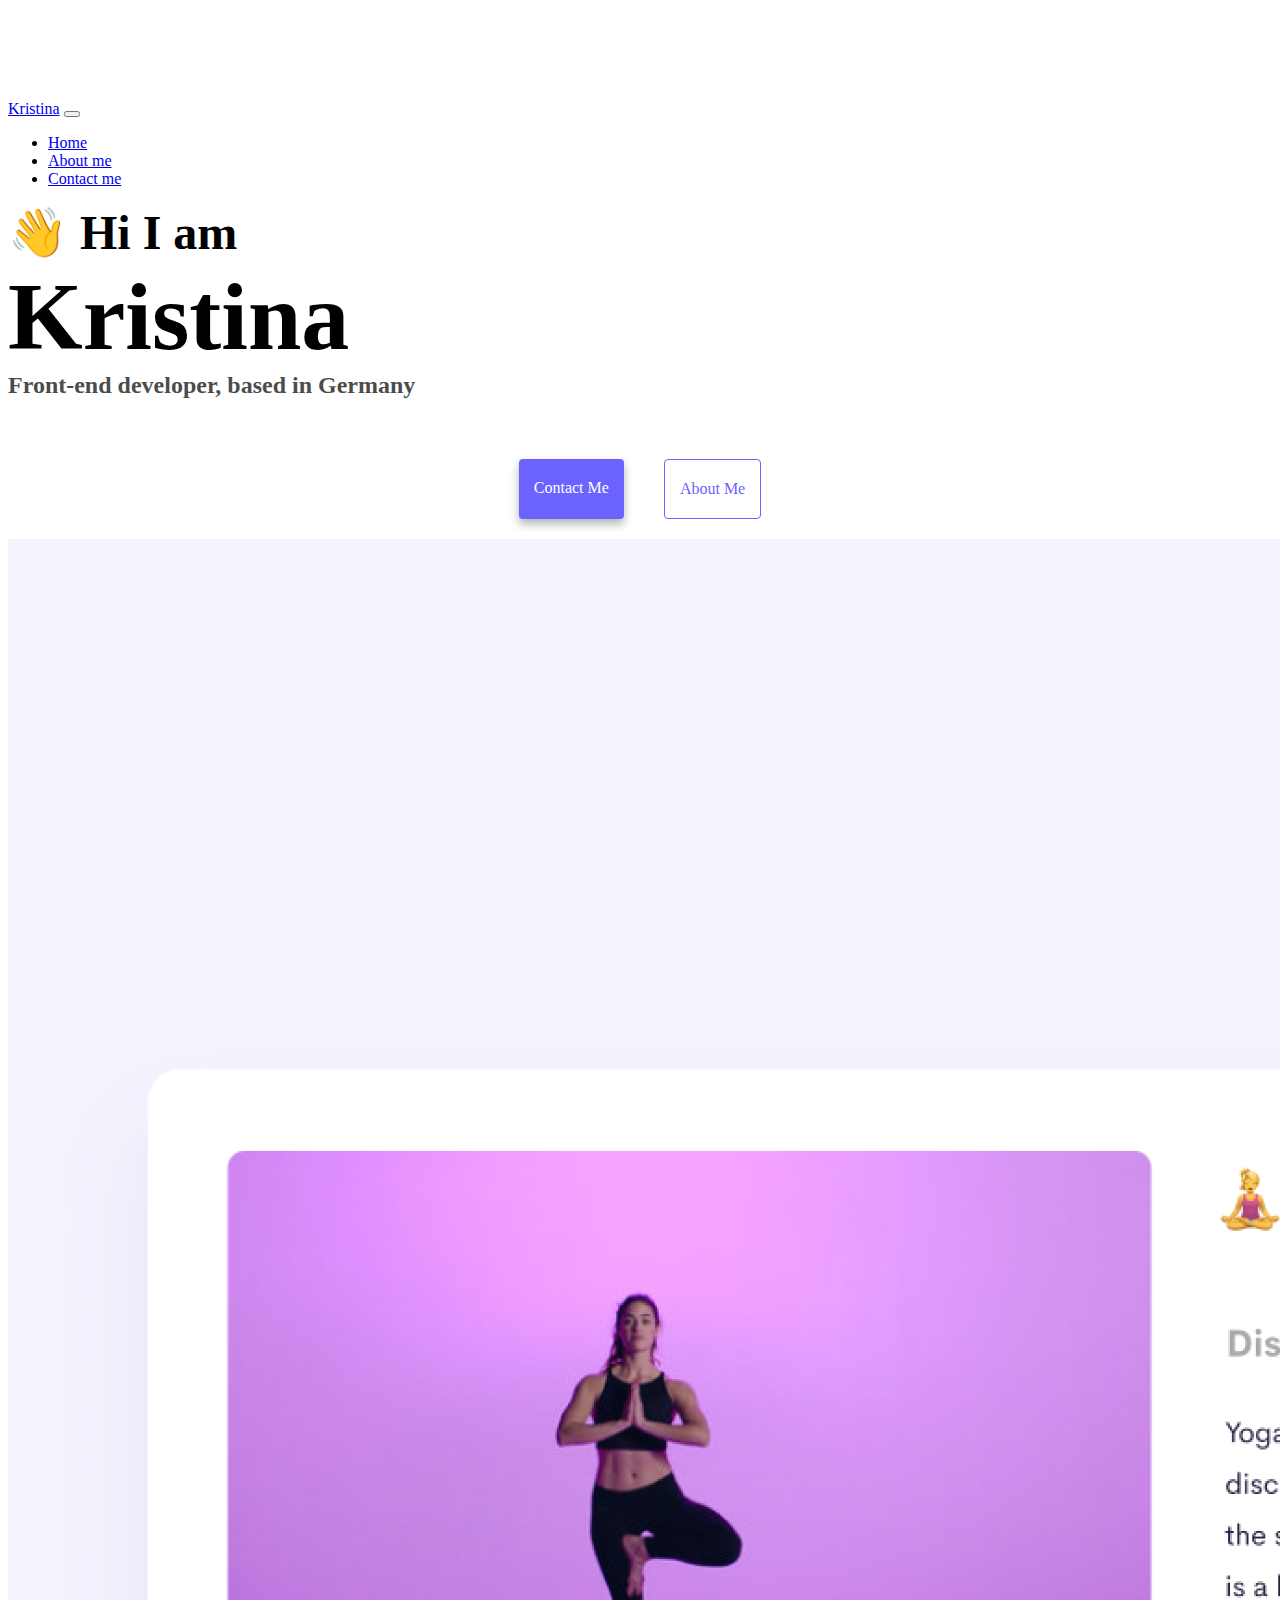
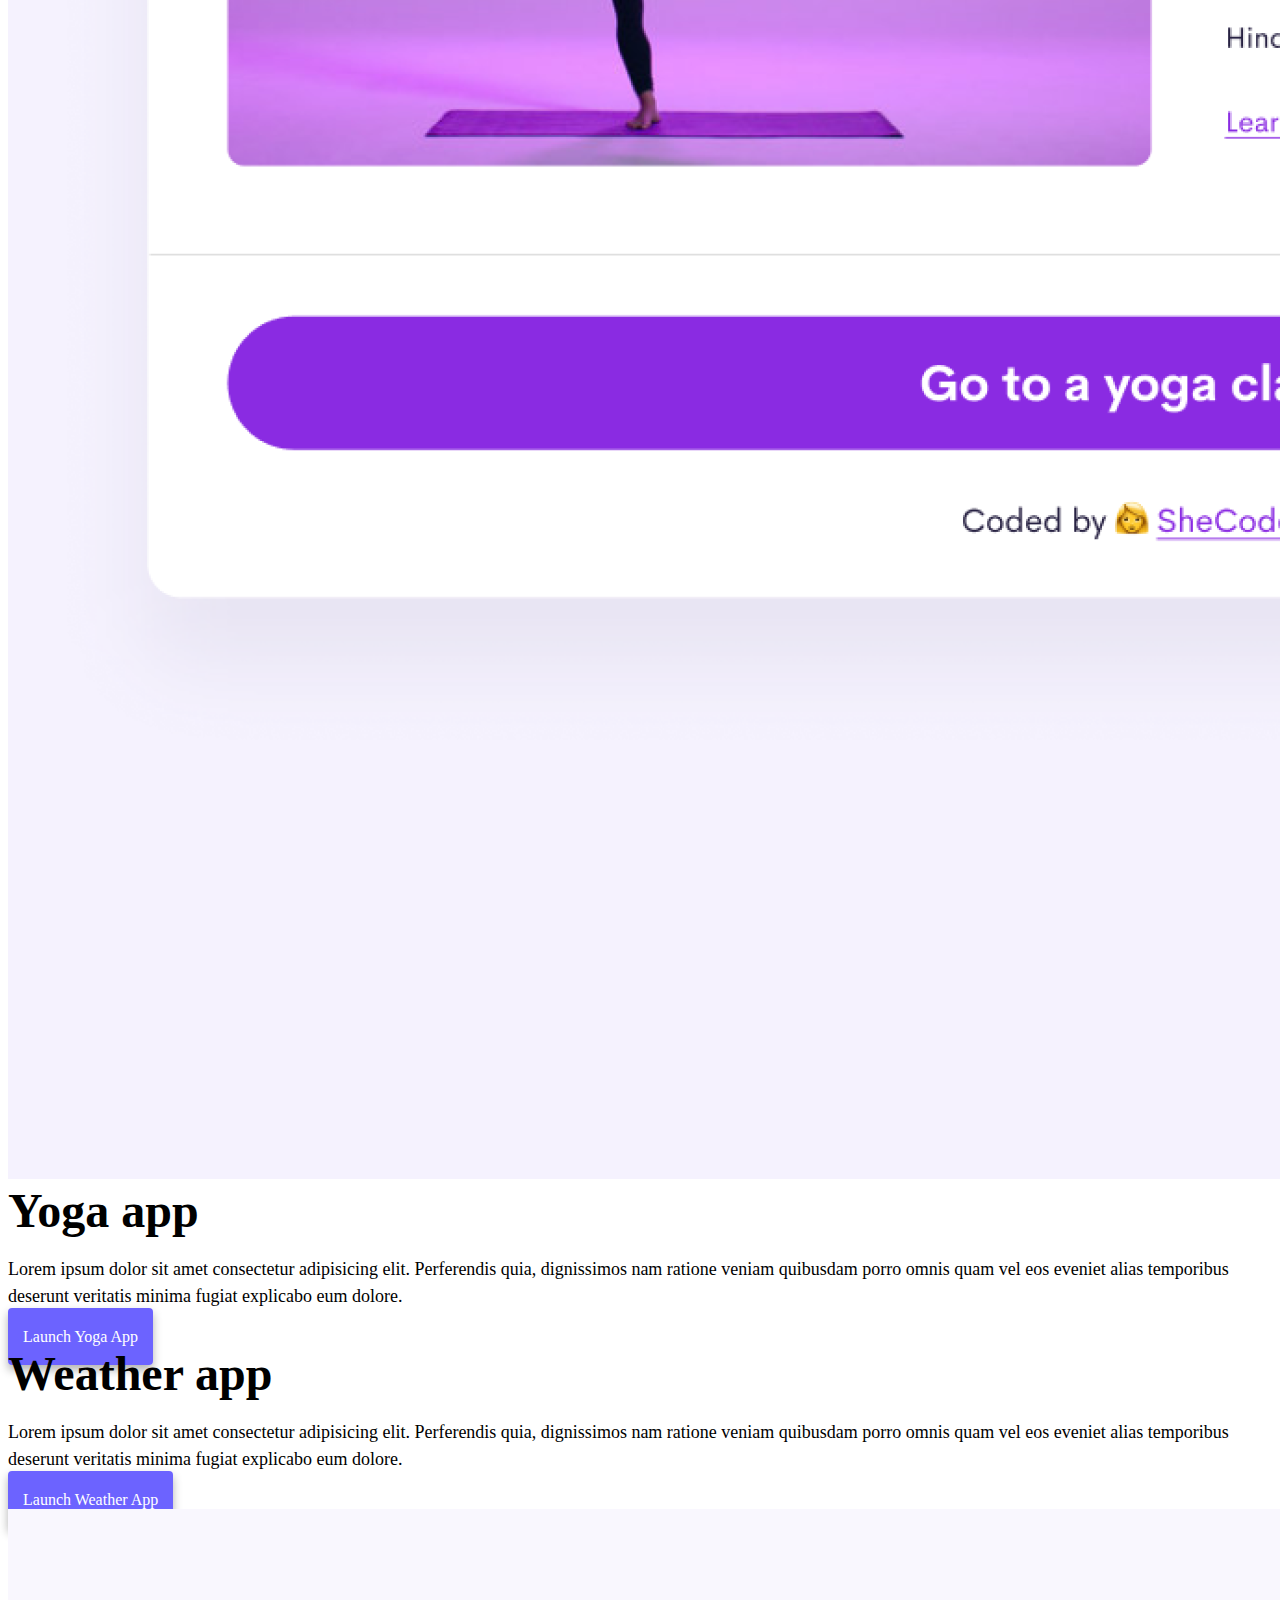
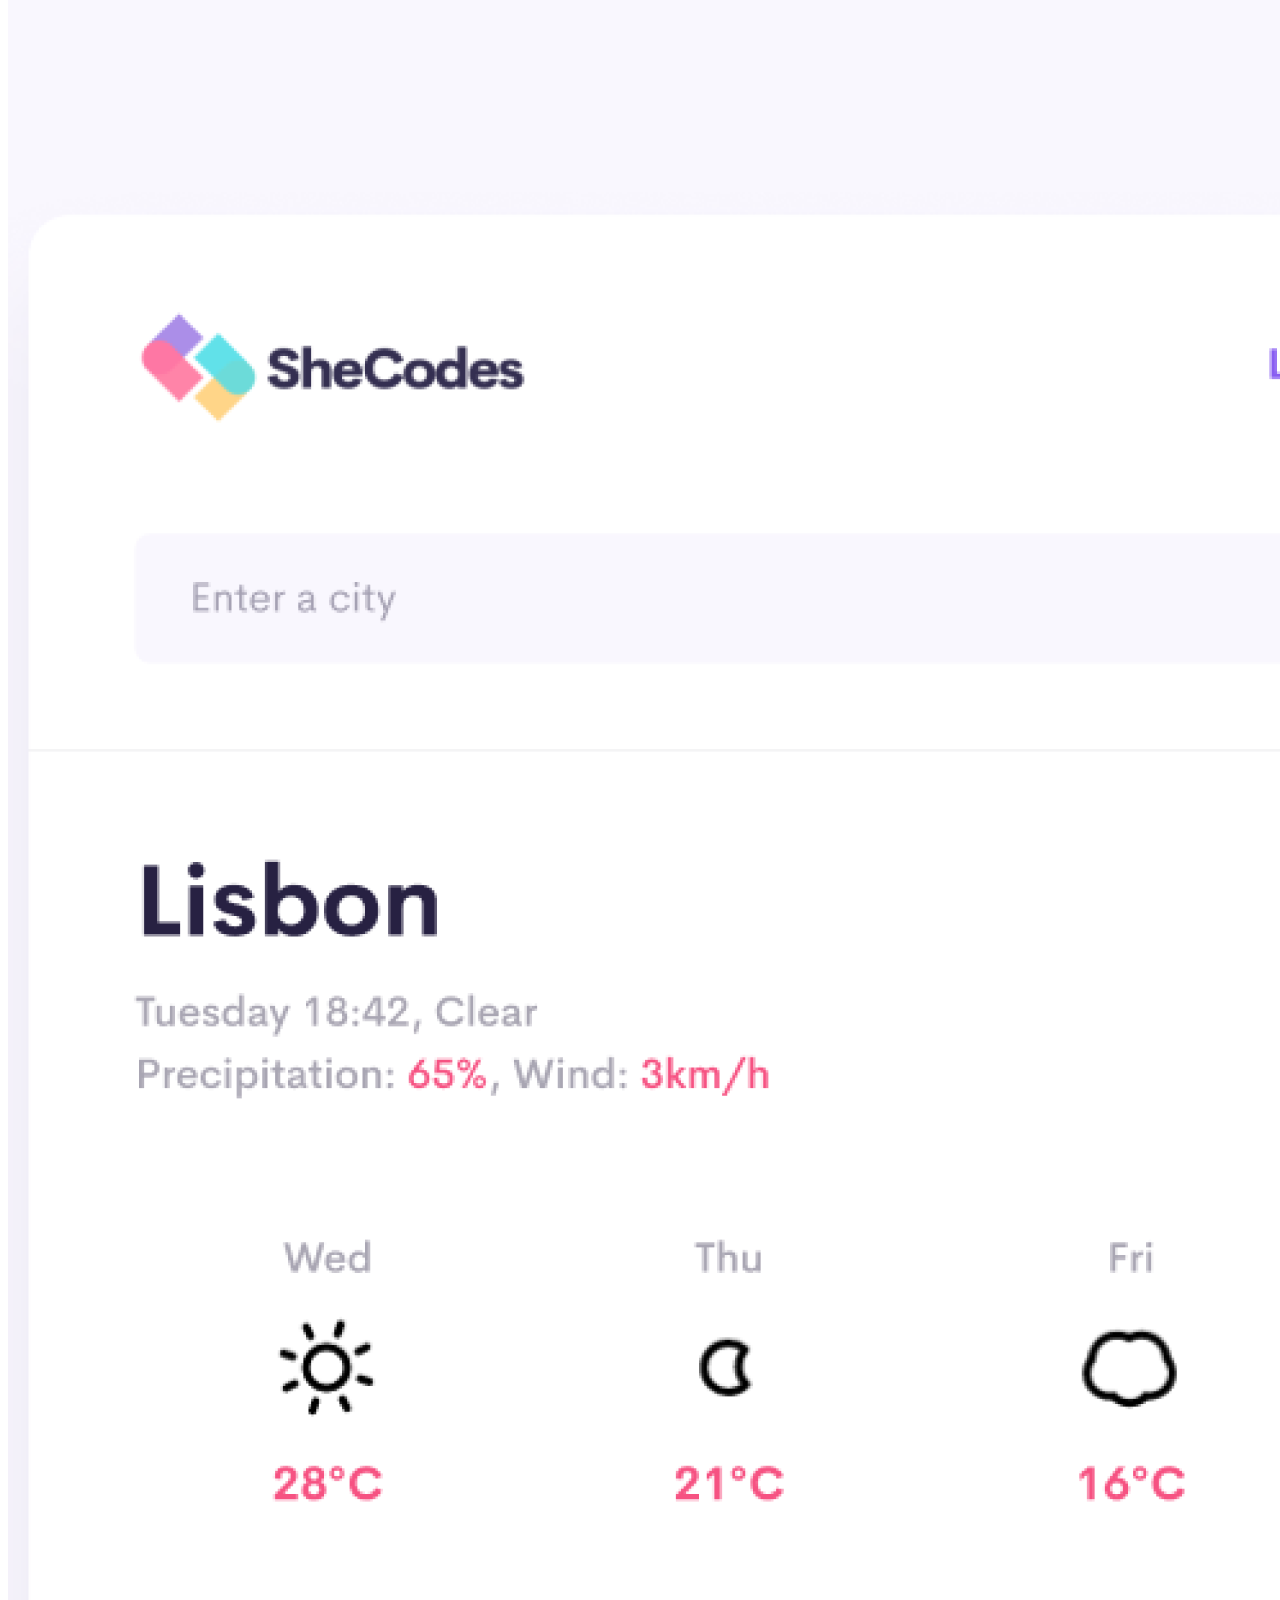
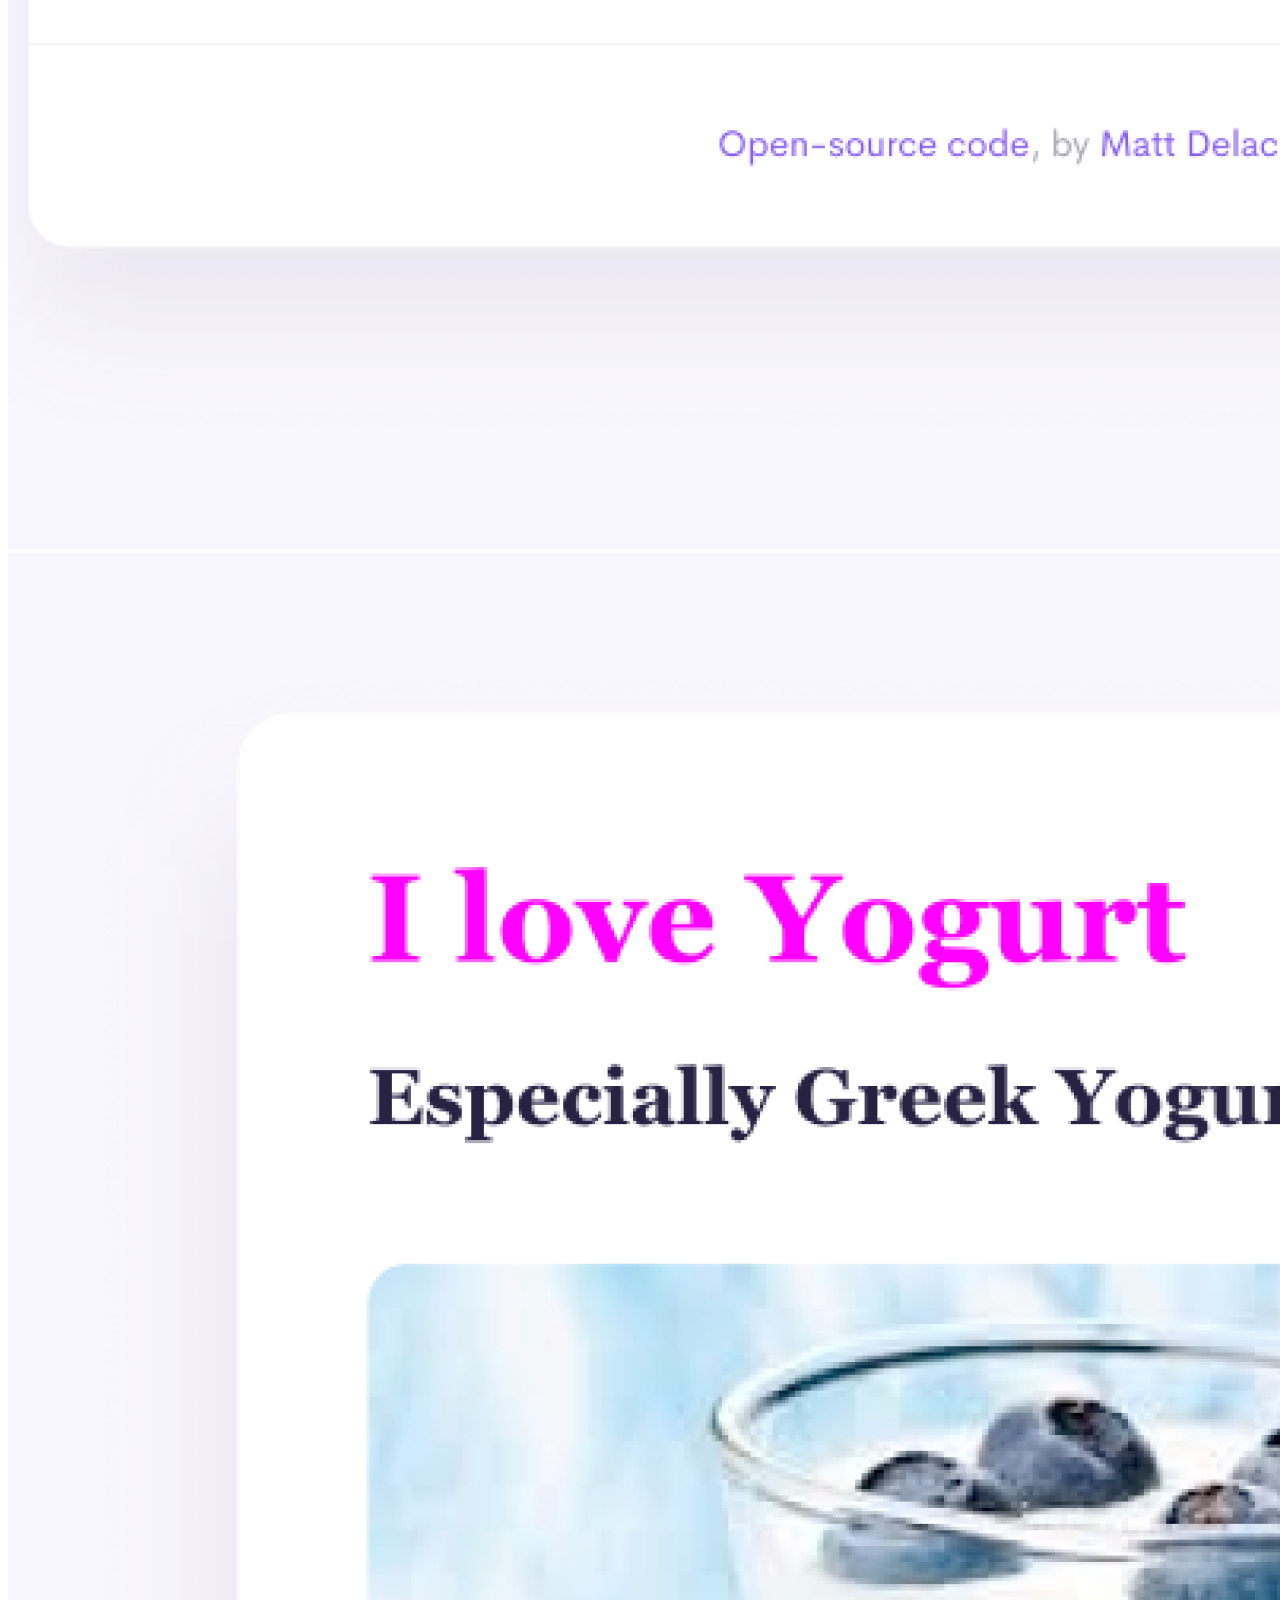
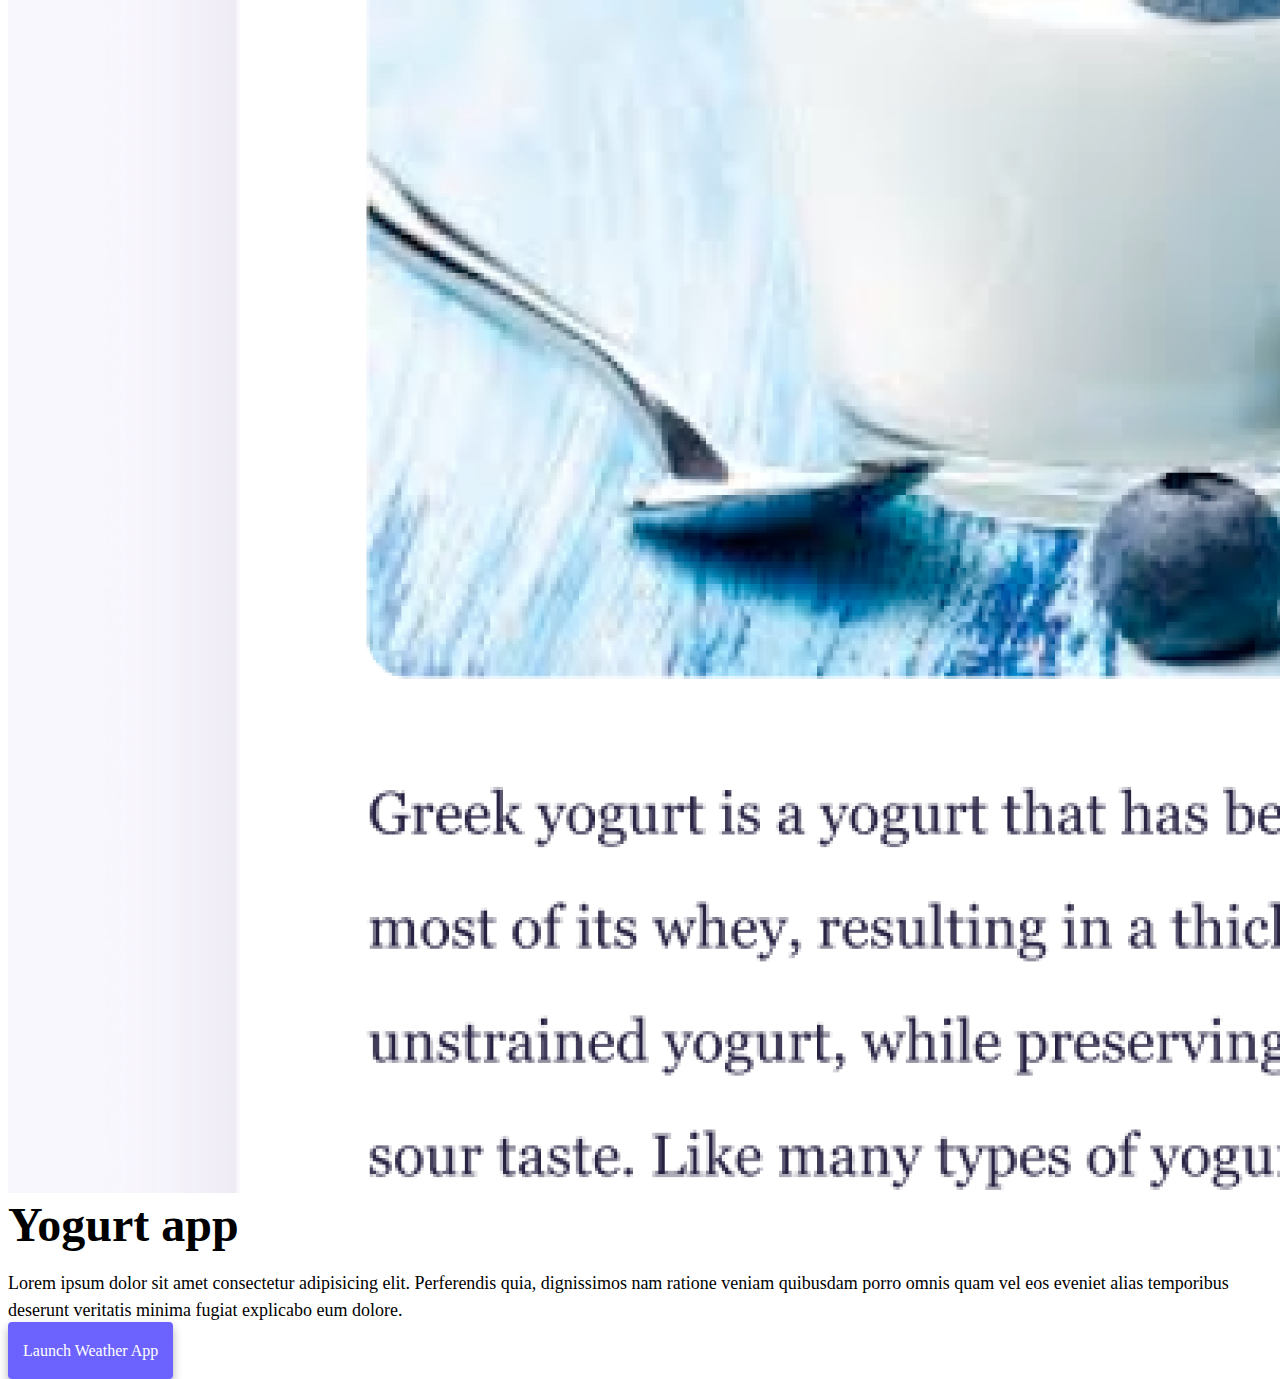
==== index.html @ cba54681 "added alt for images" ====
<!DOCTYPE html>
<html lang="en">
  <head>
    <meta charset="UTF-8" />
    <meta http-equiv="X-UA-Compatible" content="IE=edge" />
    <meta name="viewport" content="width=device-width, initial-scale=1.0" />
    <meta name="description" content="Portfolio page - Kristina.com" />
    <title>Portfolio page - Kristina.com</title>
    <link
      href="https://cdn.jsdelivr.net/npm/bootstrap@5.0.0-beta2/dist/css/bootstrap.min.css"
      rel="stylesheet"
      integrity="sha384-BmbxuPwQa2lc/FVzBcNJ7UAyJxM6wuqIj61tLrc4wSX0szH/Ev+nYRRuWlolflfl"
      crossorigin="anonymous"
    />
    <script
      src="https://cdn.jsdelivr.net/npm/bootstrap@5.0.0-beta2/dist/js/bootstrap.bundle.min.js"
      integrity="sha384-b5kHyXgcpbZJO/tY9Ul7kGkf1S0CWuKcCD38l8YkeH8z8QjE0GmW1gYU5S9FOnJ0"
      crossorigin="anonymous"
    ></script>
    <link rel="stylesheet" href="style.css" />
  </head>
  <body>
    <nav class="navbar navbar-expand-lg navbar-light bg-light fixed-top">
      <div class="container">
        <a class="navbar-brand" href="index.html">Kristina</a>
        <button
          class="navbar-toggler"
          type="button"
          data-bs-toggle="collapse"
          data-bs-target="#navbarNav"
          aria-controls="navbarNav"
          aria-expanded="false"
          aria-label="Toggle navigation"
        >
          <span class="navbar-toggler-icon"></span>
        </button>
        <div class="collapse navbar-collapse" id="navbarNav">
          <ul class="navbar-nav">
            <li class="nav-item">
              <a class="nav-link active" aria-current="page" href="index.html"
                >Home</a
              >
            </li>
            <li class="nav-item">
              <a class="nav-link" href="about.html">About me</a>
            </li>
            <li class="nav-item">
              <a class="nav-link" href="about.html#contact">Contact me</a>
            </li>
          </ul>
        </div>
      </div>
    </nav>
    <h2 class="text-center">👋 Hi I am</h2>
    <h1 class="text-center">Kristina</h1>
    <h3 class="text-center">Front-end developer, based in Germany</h3>
    <div class="navigation-links mb-5">
      <a href="about.html#contact" class="primary-link">Contact me</a>
      <a href="about.html" class="secondary-link">About me</a>
    </div>
    <div class="container">
      <div class="row">
        <div class="col-6">
          <img src="images/yoga.png" alt="yoga" class="img-fluid rounded" />
        </div>
        <div class="col-6">
          <h2 class="mb-3">Yoga app</h2>
          <p>
            Lorem ipsum dolor sit amet consectetur adipisicing elit. Perferendis
            quia, dignissimos nam ratione veniam quibusdam porro omnis quam vel
            eos eveniet alias temporibus deserunt veritatis minima fugiat
            explicabo eum dolore.
          </p>
          <div class="mt-5">
            <a href="#" class="primary-link">Launch Yoga App</a>
          </div>
        </div>
      </div>
      <div class="row mt-5">
        <div class="col-6">
          <h2 class="mb-3">Weather app</h2>
          <p>
            Lorem ipsum dolor sit amet consectetur adipisicing elit. Perferendis
            quia, dignissimos nam ratione veniam quibusdam porro omnis quam vel
            eos eveniet alias temporibus deserunt veritatis minima fugiat
            explicabo eum dolore.
          </p>
          <div class="mt-5">
            <a href="#" class="primary-link">Launch Weather App</a>
          </div>
        </div>
        <div class="col-6">
          <img
            src="images/weather.png"
            alt="weather"
            class="img-fluid rounded"
          />
        </div>
      </div>
      <div class="row mt-5">
        <div class="col-6">
          <img src="images/yogurt.png" alt="yogurt" class="img-fluid rounded" />
        </div>
        <div class="col-6">
          <h2 class="mb-3">Yogurt app</h2>
          <p>
            Lorem ipsum dolor sit amet consectetur adipisicing elit. Perferendis
            quia, dignissimos nam ratione veniam quibusdam porro omnis quam vel
            eos eveniet alias temporibus deserunt veritatis minima fugiat
            explicabo eum dolore.
          </p>
          <div class="mt-5">
            <a href="#" class="primary-link">Launch Weather App</a>
          </div>
        </div>
      </div>
    </div>
  </body>
</html>
---- style.css ----
:root {
  --primary-color: #6c63ff;
  --secondary-color: #f5f2fe;
  --box-shadow: 0 5px 10px rgba(0, 0, 0, 0.3);
}

body {
  margin-top: 100px;
}

h1,
h2,
h3 {
  margin: 0;
}

h1 {
  font-size: 96px;
}

h2 {
  font-size: 48px;
}

h3 {
  font-size: 24px;
  opacity: 0.7;
}

p {
  font-size: 18px;
  line-height: 1.5;
}

.navigation-links {
  display: flex;
  margin-top: 40px;
  justify-content: center;
}

.navigation-links a {
  margin: 20px;
}

.primary-link {
  border-radius: 4px;
  padding: 20px 15px;
  text-decoration: none;
  text-transform: capitalize;
  background: var(--primary-color);
  box-shadow: var(--box-shadow);
  color: white;
}

.secondary-link {
  border-radius: 4px;
  padding: 20px 15px;
  text-decoration: none;
  text-transform: capitalize;
  color: var(--primary-color);
  border: 1px solid var(--primary-color);
}

.homepage-link {
  color: var(--primary-color);
  text-align: center;
  display: block;
}

.about-paragraphs {
  margin: 30px 0;
}

.about-paragraphs p {
  margin: 10px;
}

.email-link {
  display: flex;
  justify-content: center;
  color: var(--primary-color);
  font-size: 28px;
  text-decoration: none;
}

.email-link:hover {
  text-decoration: underline;
}
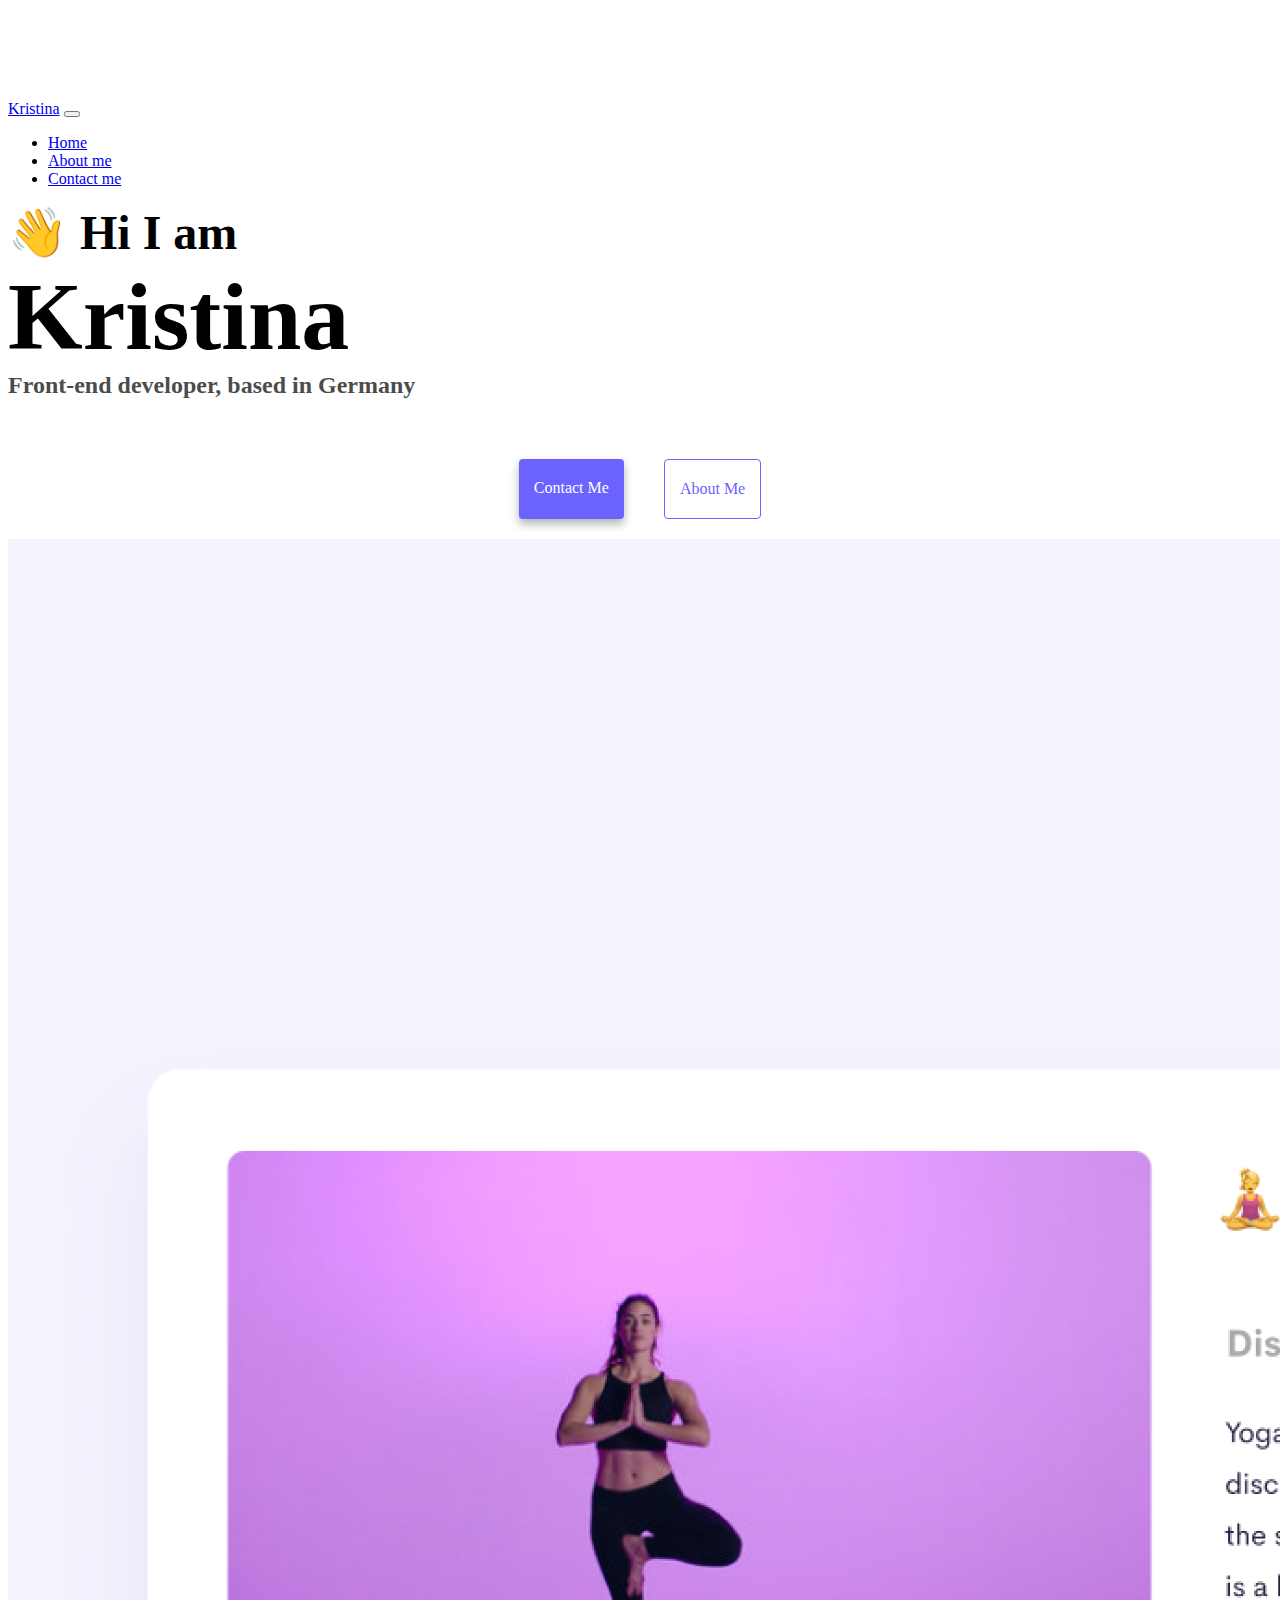
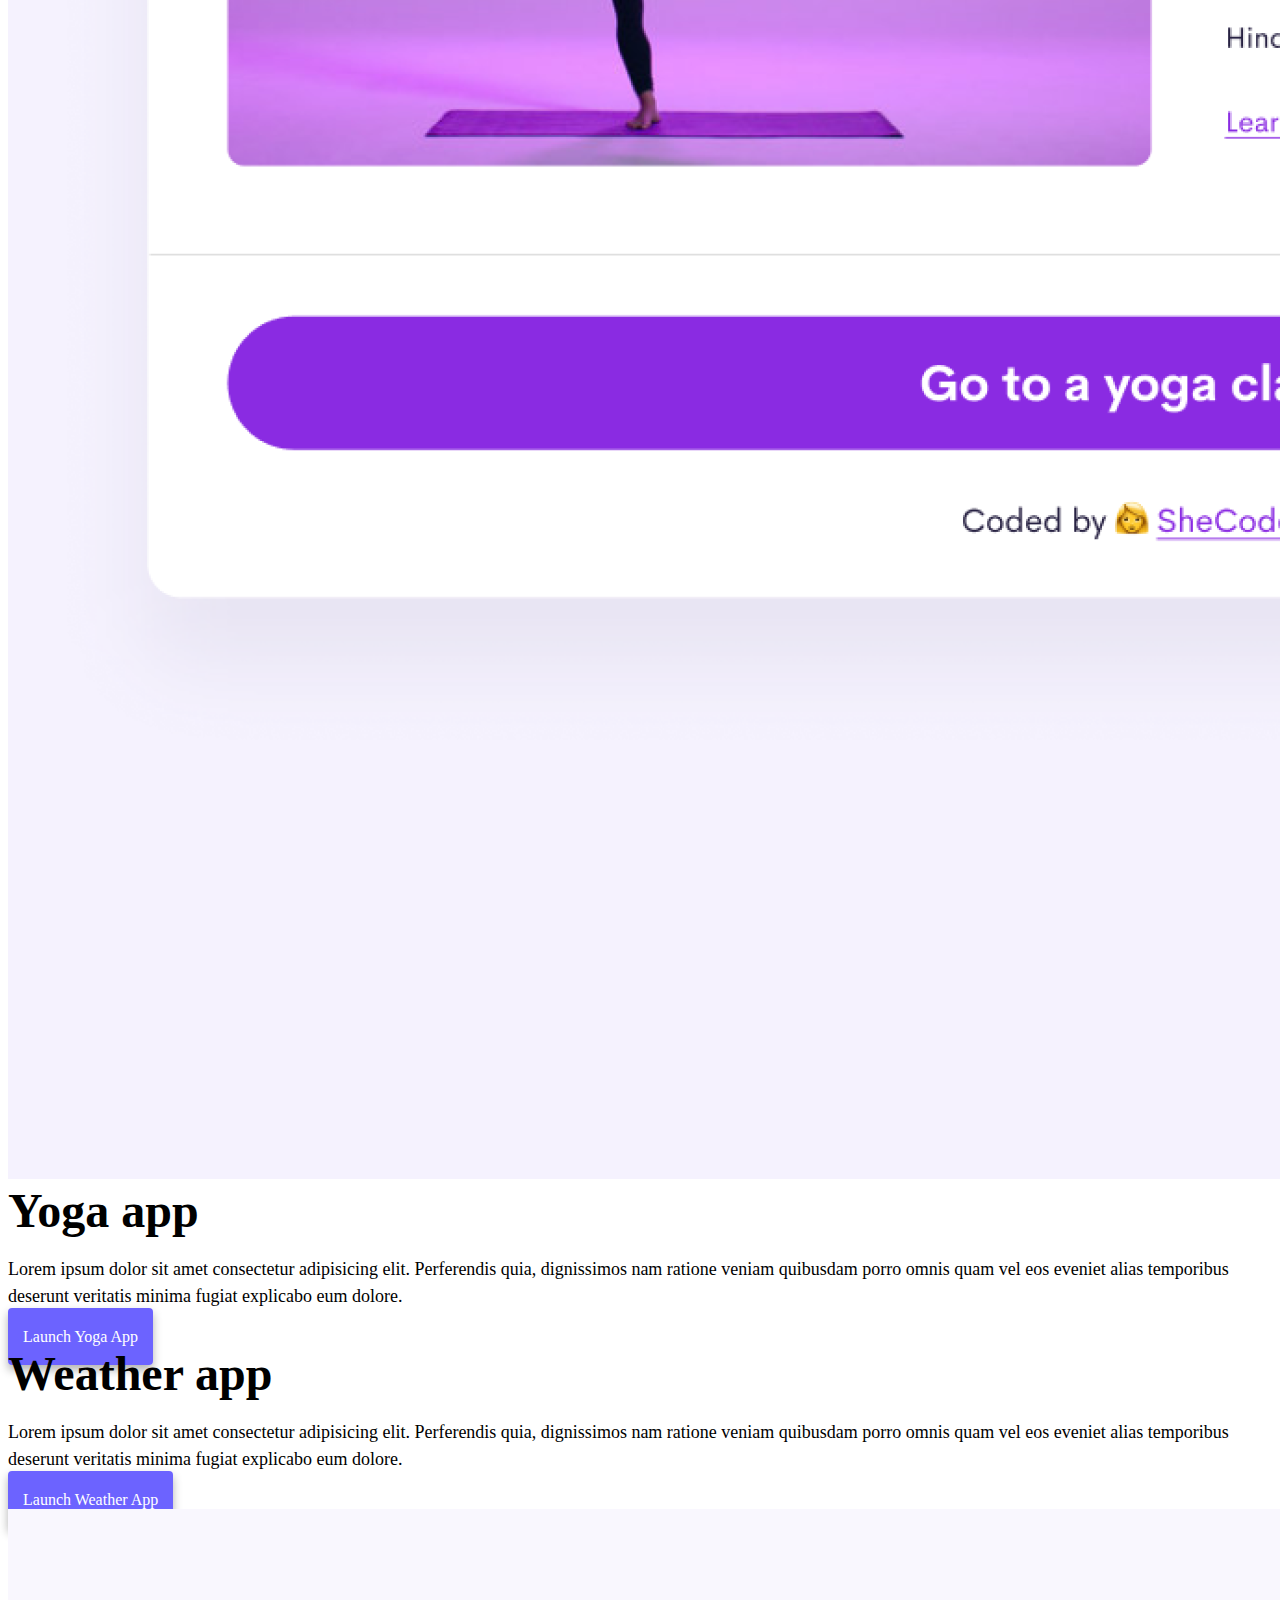
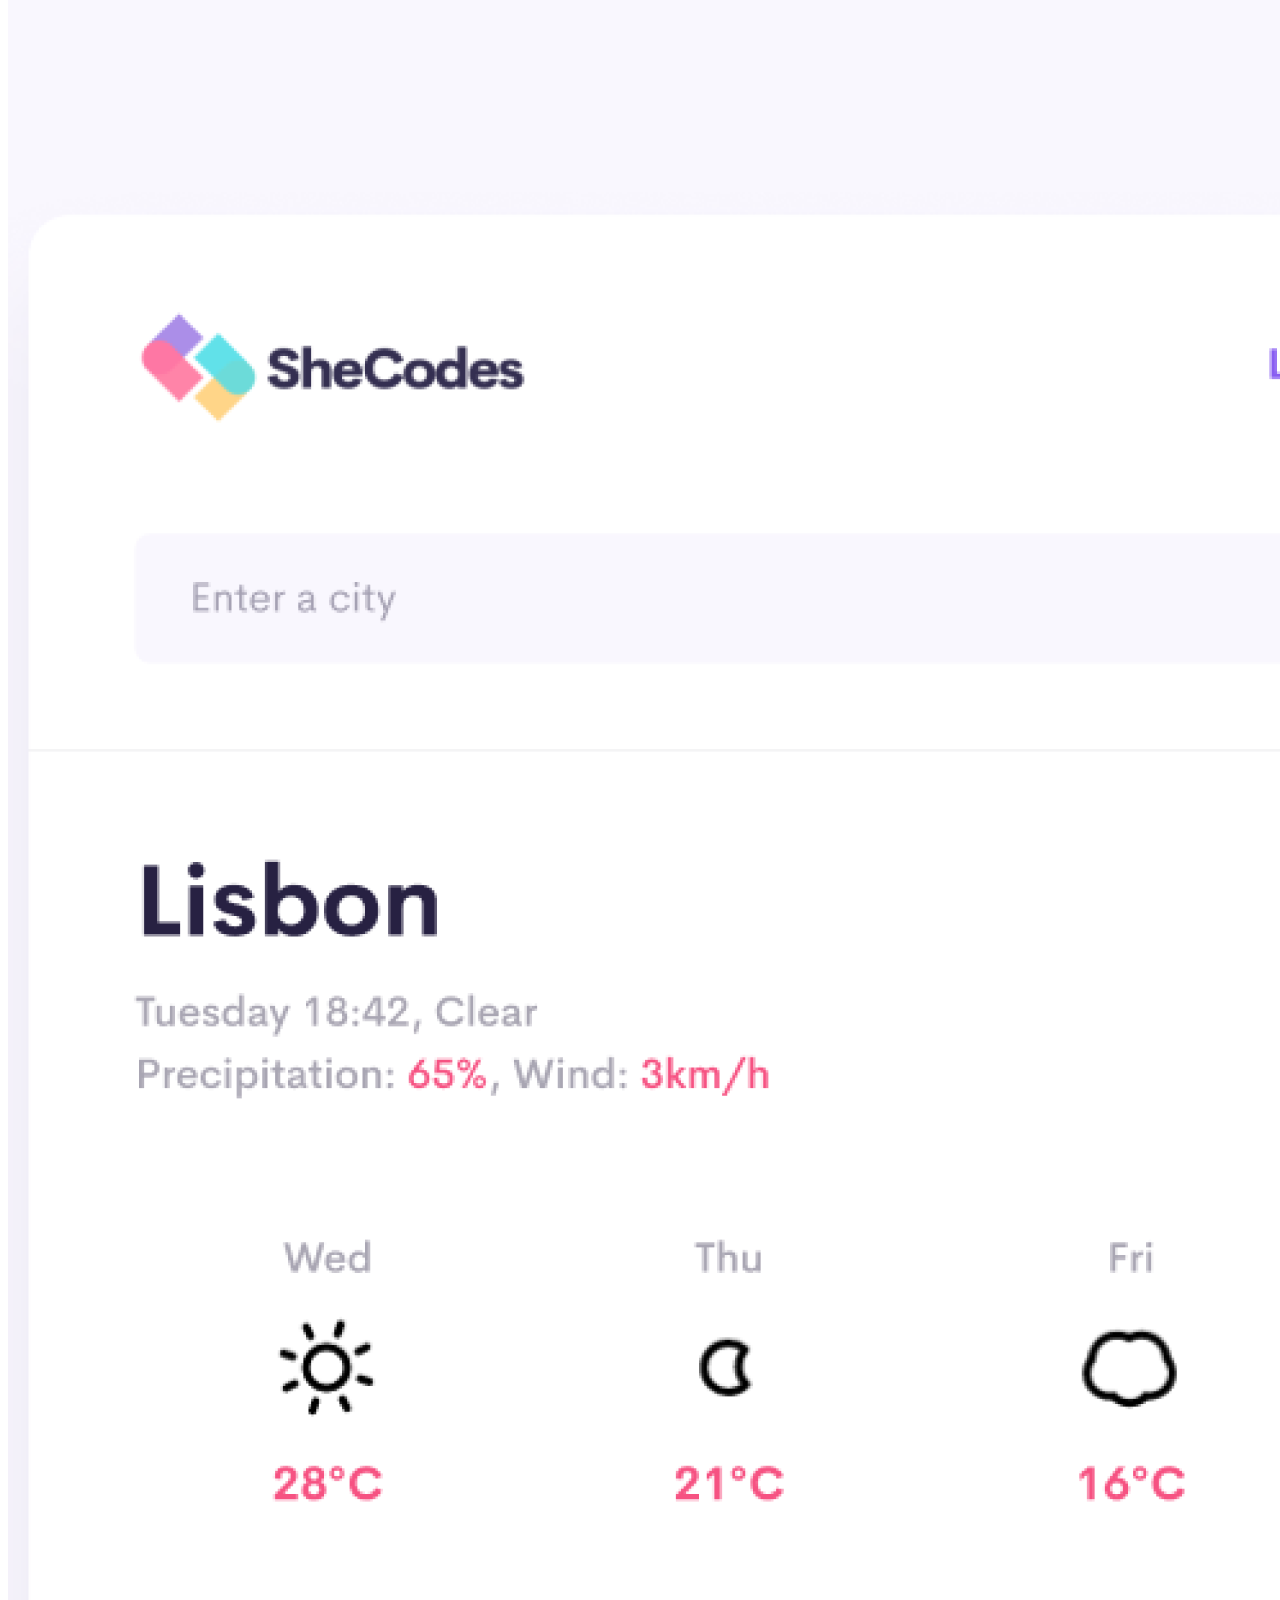
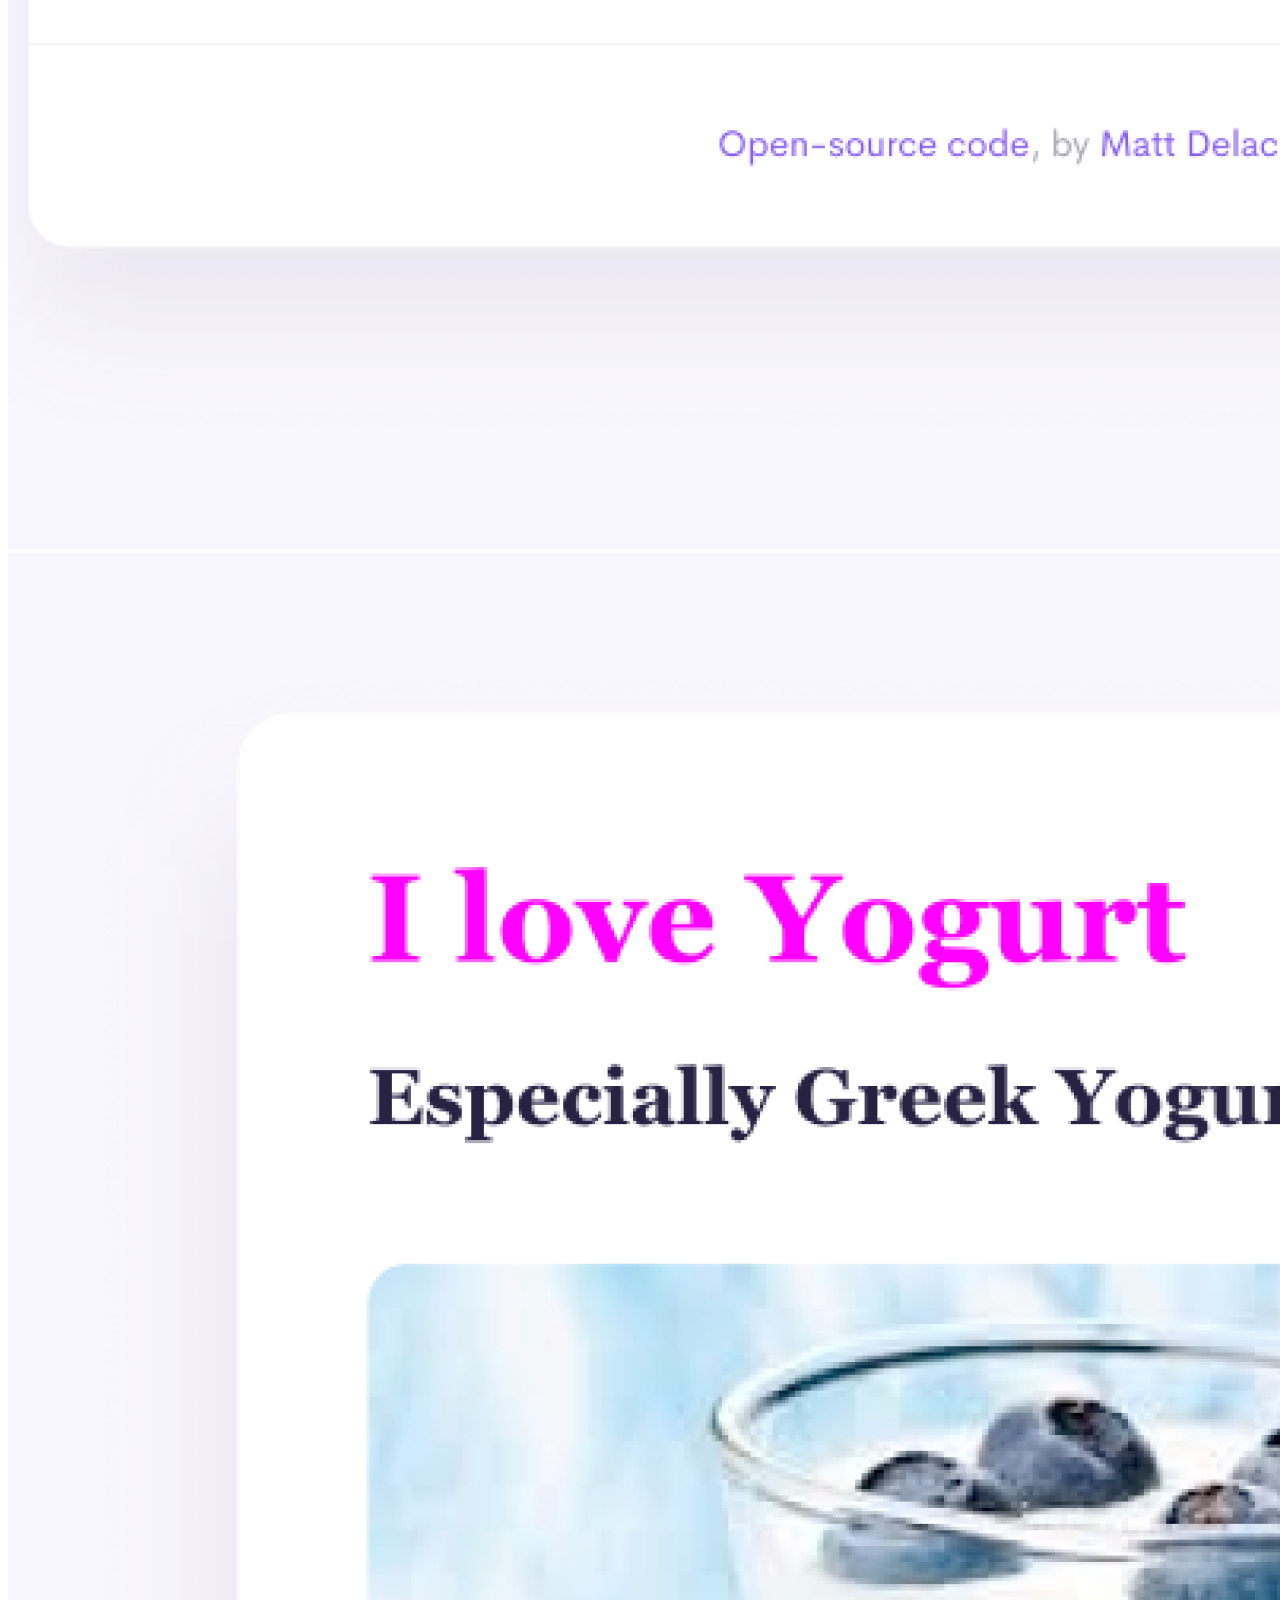
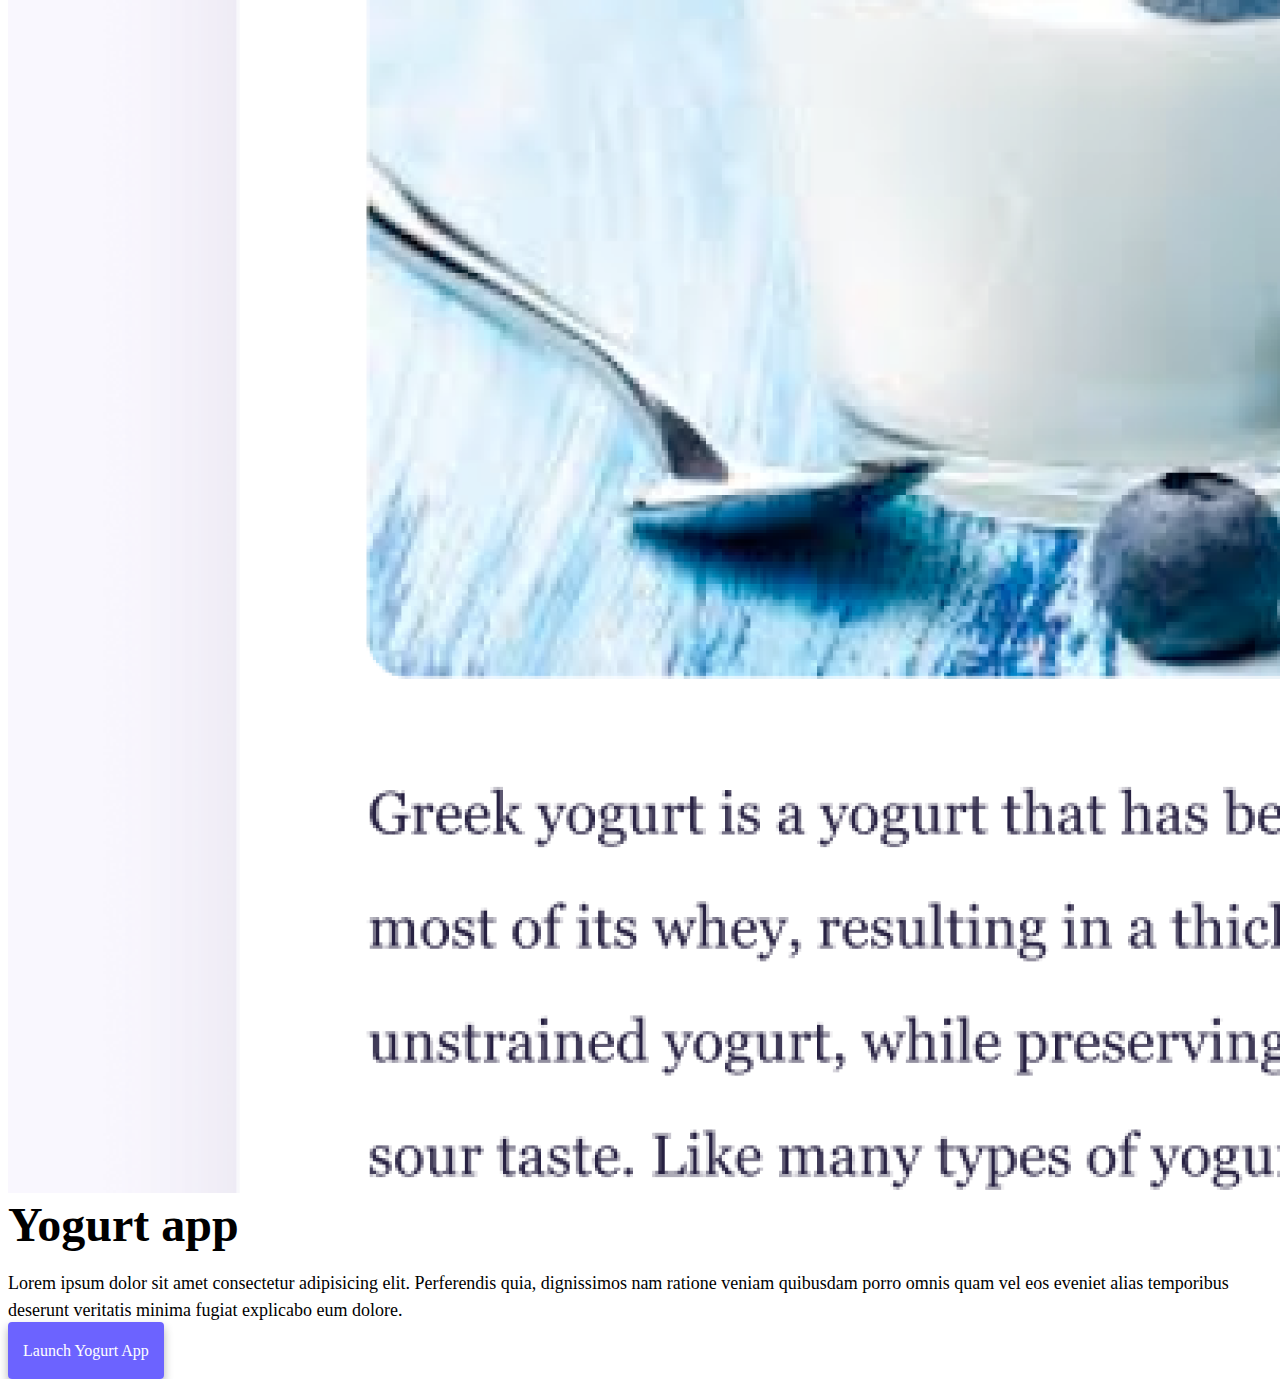
==== commit 40a9f577: "made title and description longer" ====
--- a/index.html
+++ b/index.html
@@ -4,8 +4,11 @@
     <meta charset="UTF-8" />
     <meta http-equiv="X-UA-Compatible" content="IE=edge" />
     <meta name="viewport" content="width=device-width, initial-scale=1.0" />
-    <meta name="description" content="Portfolio page - Kristina.com" />
-    <title>Portfolio page - Kristina.com</title>
+    <meta
+      name="description"
+      content="Portfolio and description of all current and future apps projects designed by - Kristina.com"
+    />
+    <title>App Portfolio Page - www.Kristina.com</title>
     <link
       href="https://cdn.jsdelivr.net/npm/bootstrap@5.0.0-beta2/dist/css/bootstrap.min.css"
       rel="stylesheet"
@@ -55,8 +58,10 @@
     <h1 class="text-center">Kristina</h1>
     <h3 class="text-center">Front-end developer, based in Germany</h3>
     <div class="navigation-links mb-5">
-      <a href="about.html#contact" class="primary-link">Contact me</a>
-      <a href="about.html" class="secondary-link">About me</a>
+      <a href="about.html#contact" class="primary-link" title="contactpage"
+        >Contact me</a
+      >
+      <a href="about.html" class="secondary-link" title="aboutpage">About me</a>
     </div>
     <div class="container">
       <div class="row">
@@ -72,7 +77,7 @@
             explicabo eum dolore.
           </p>
           <div class="mt-5">
-            <a href="#" class="primary-link">Launch Yoga App</a>
+            <a href="#" class="primary-link" title="yoga">Launch Yoga App</a>
           </div>
         </div>
       </div>
@@ -86,7 +91,9 @@
             explicabo eum dolore.
           </p>
           <div class="mt-5">
-            <a href="#" class="primary-link">Launch Weather App</a>
+            <a href="#" class="primary-link" title="weather"
+              >Launch Weather App</a
+            >
           </div>
         </div>
         <div class="col-6">
@@ -110,7 +117,9 @@
             explicabo eum dolore.
           </p>
           <div class="mt-5">
-            <a href="#" class="primary-link">Launch Weather App</a>
+            <a href="#" class="primary-link" title="yogurt"
+              >Launch Yogurt App</a
+            >
           </div>
         </div>
       </div>
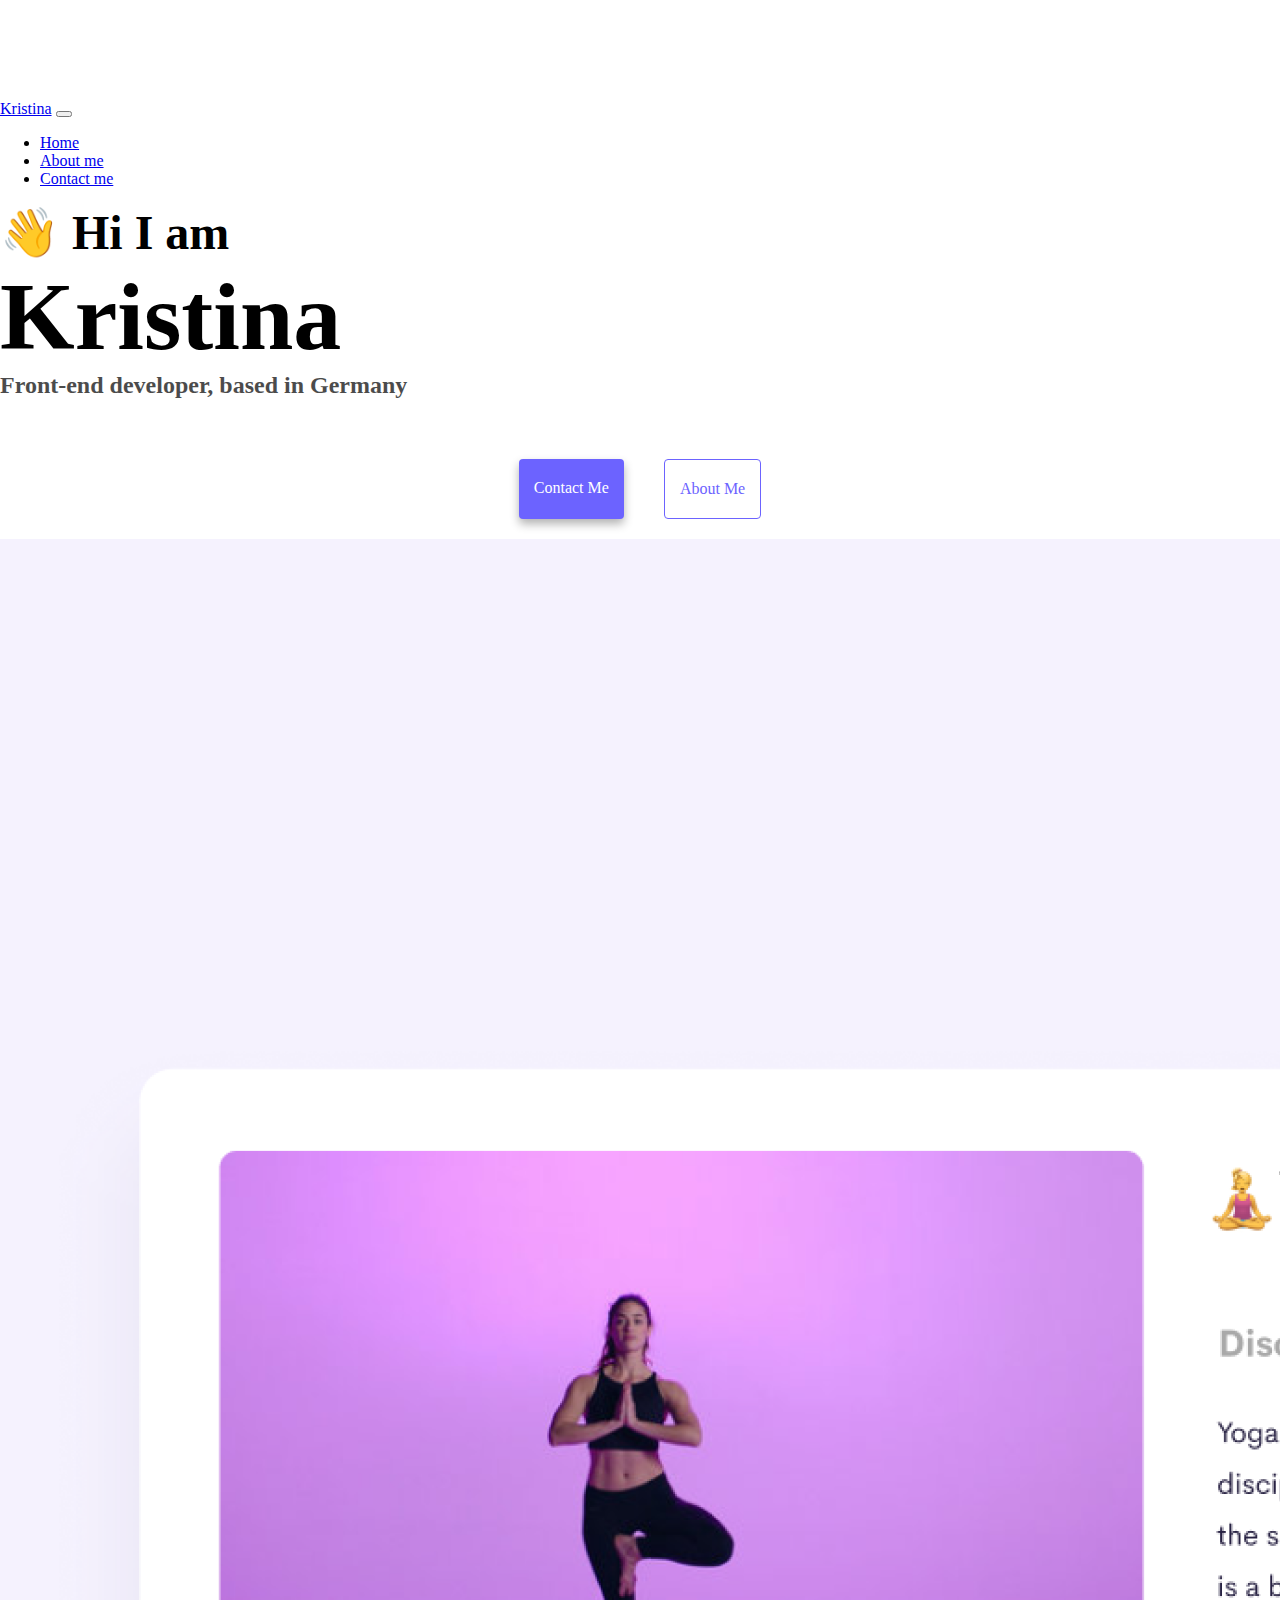
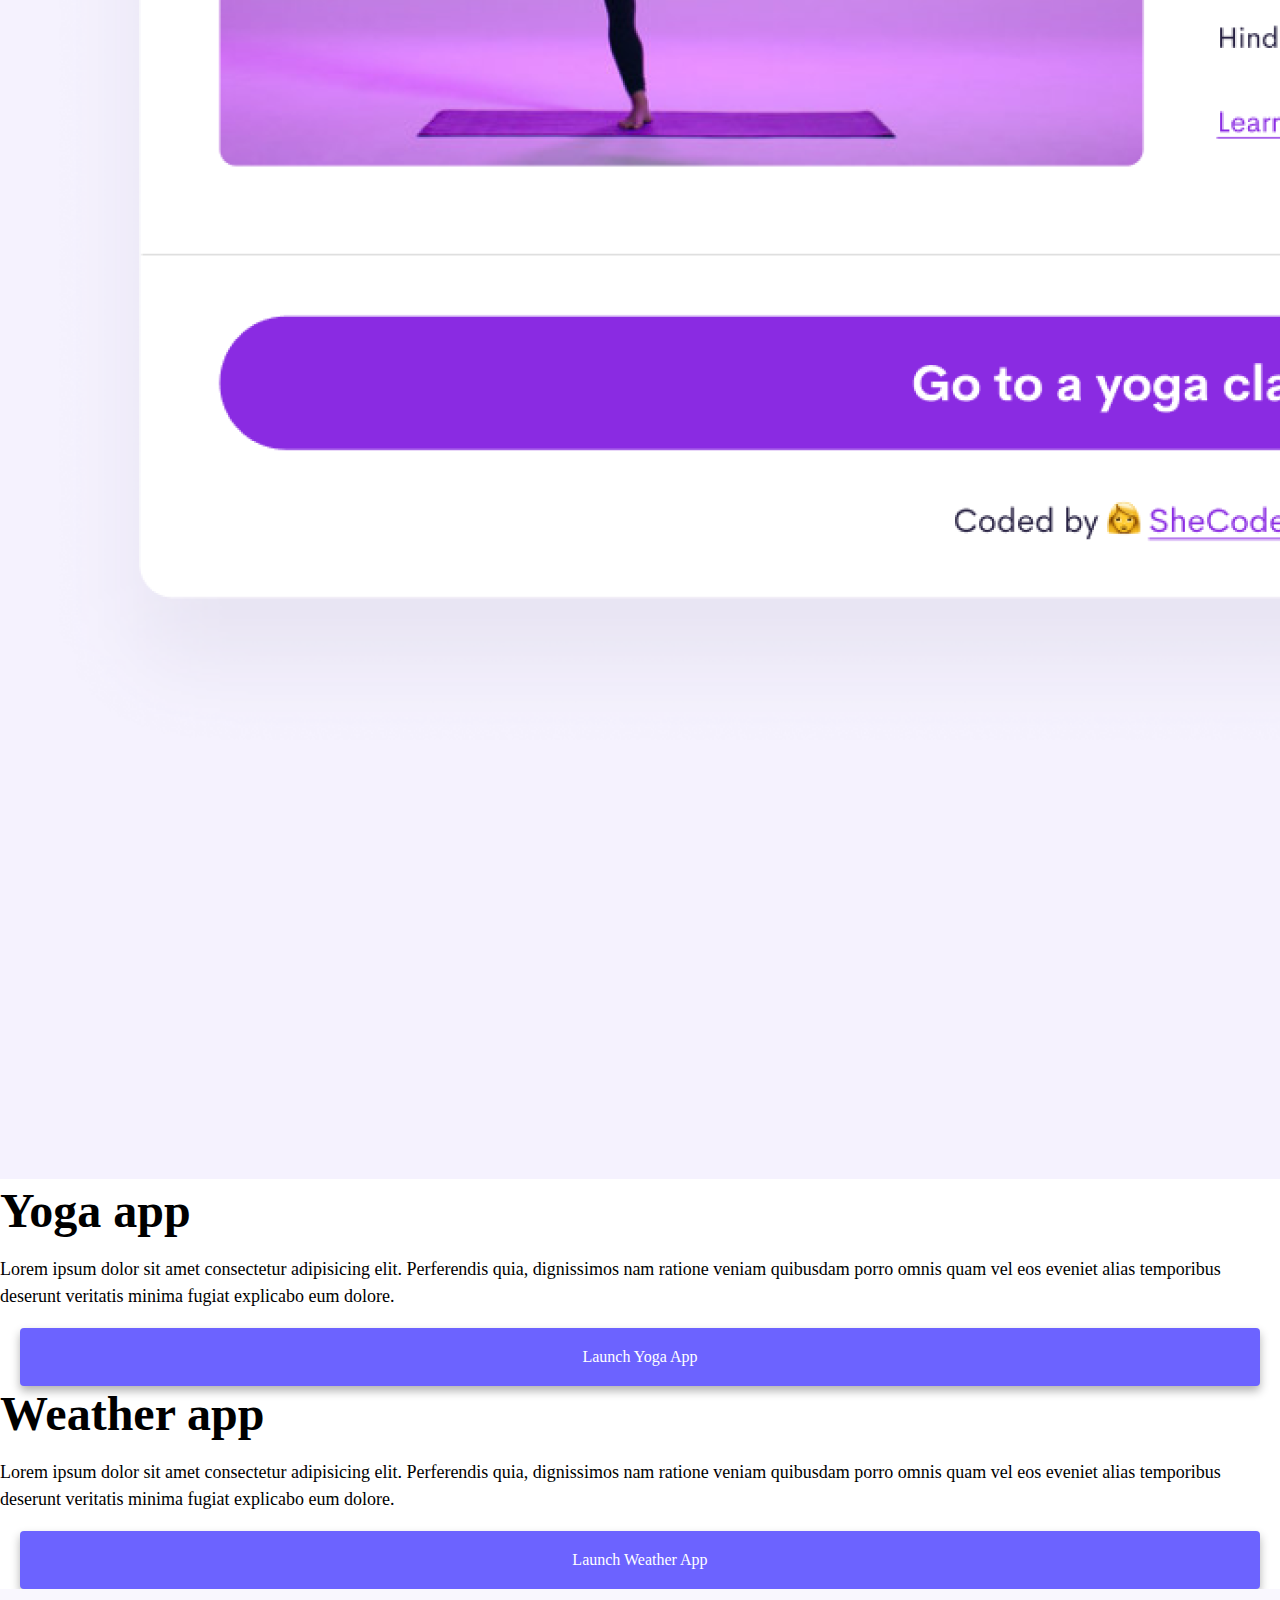
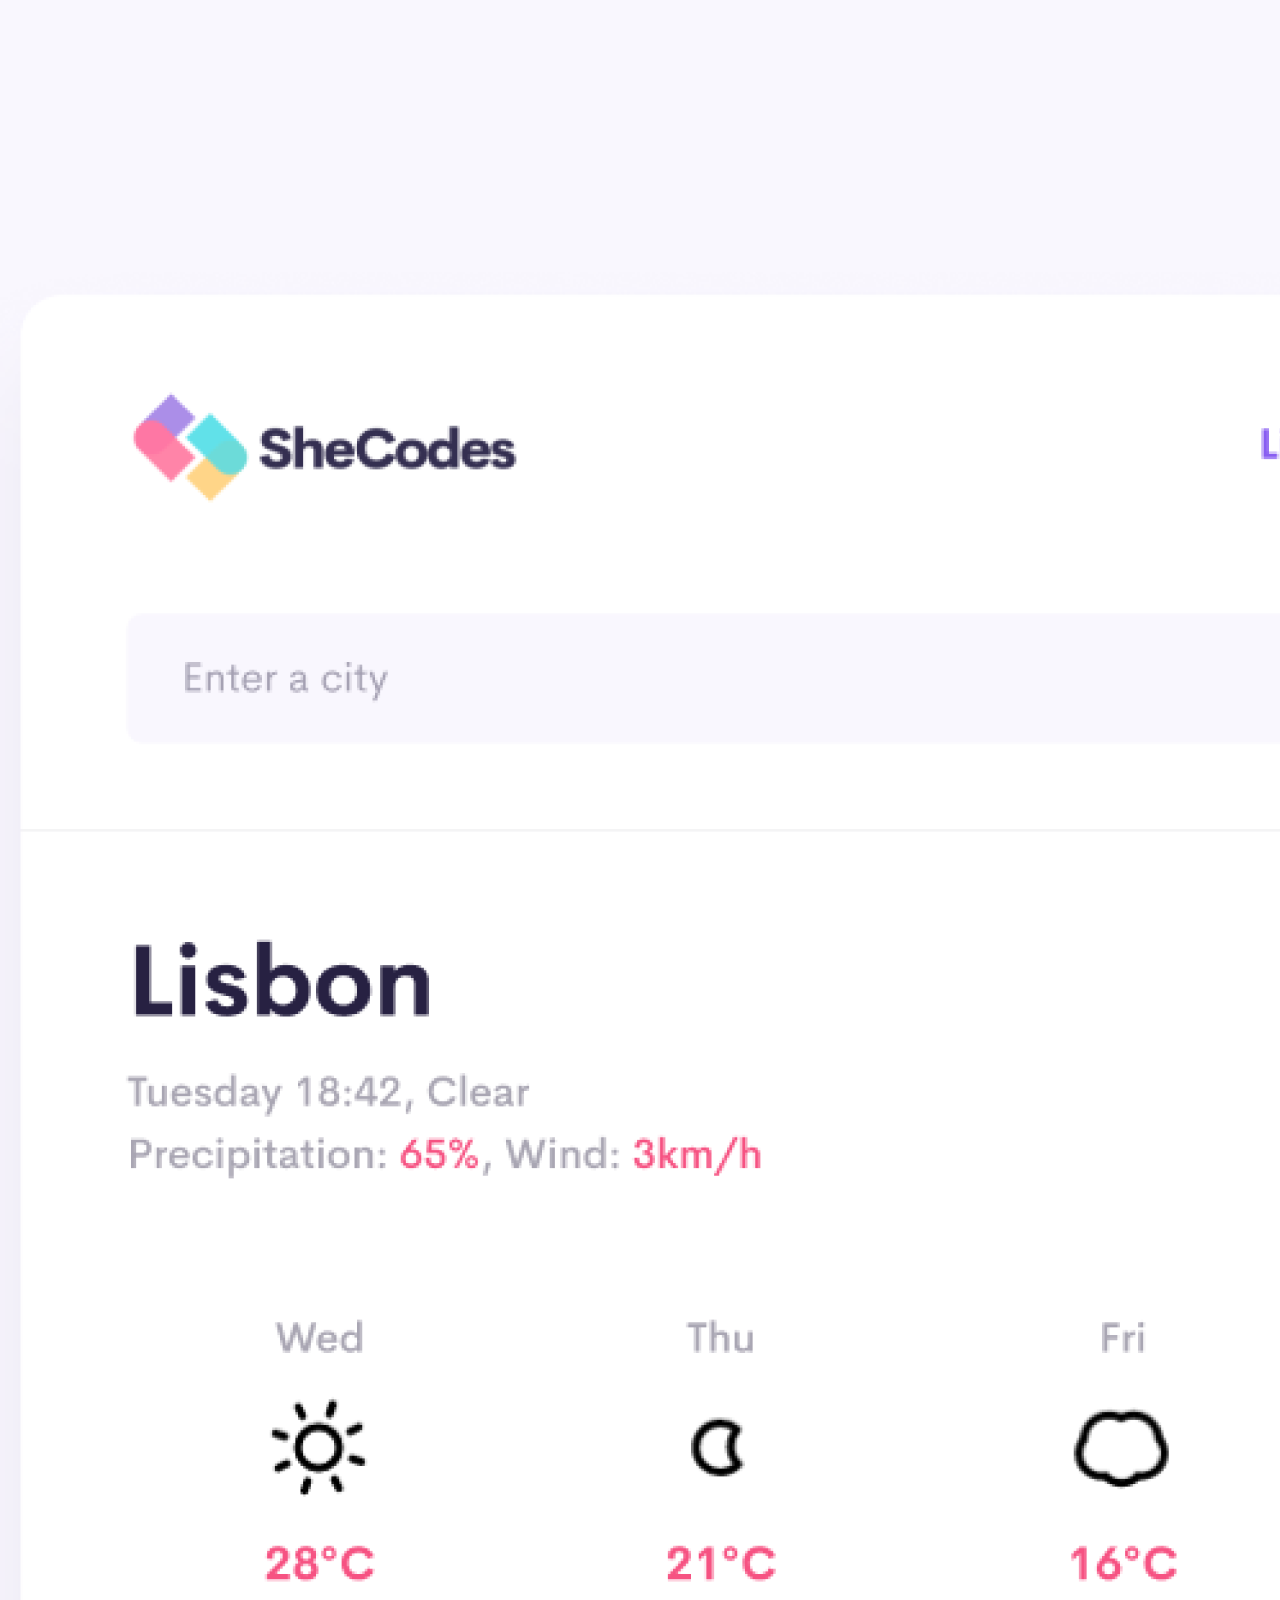
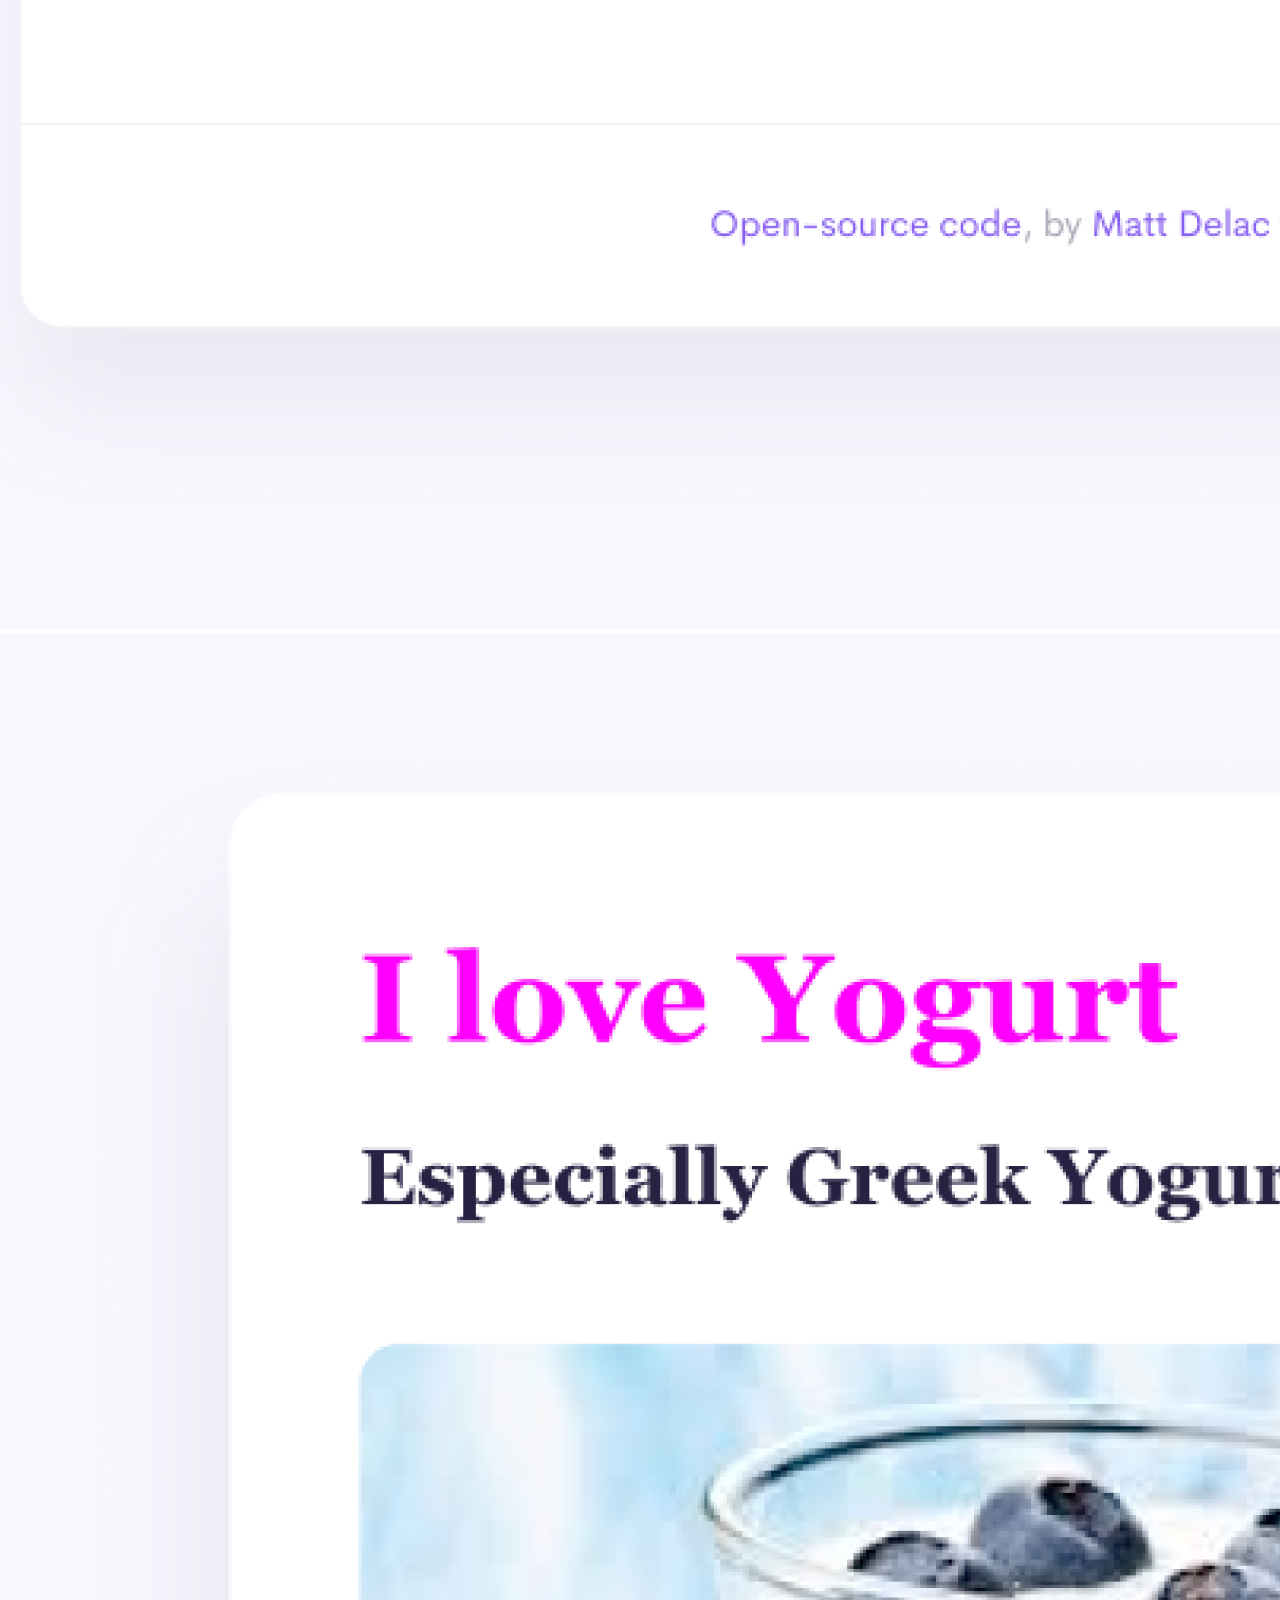
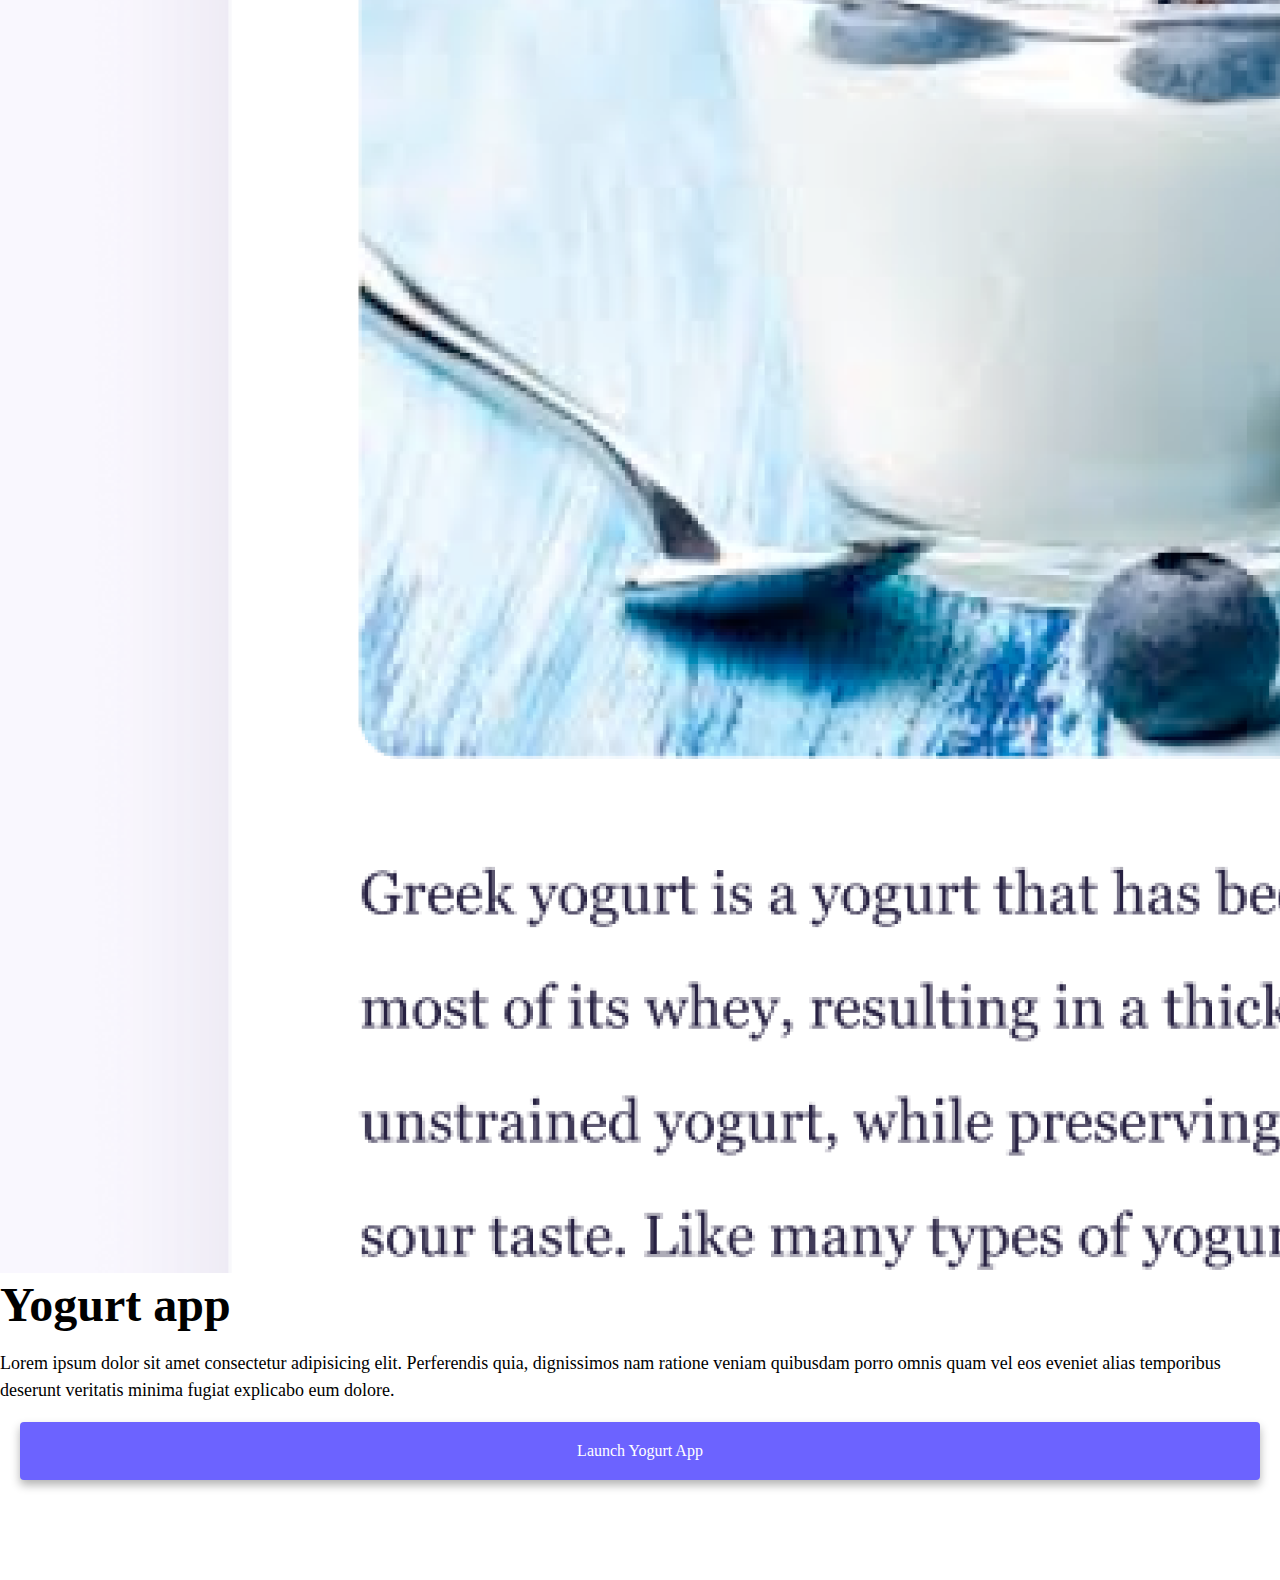
==== commit 262295c5: "added project-link" ====
--- a/index.html
+++ b/index.html
@@ -25,7 +25,7 @@
   <body>
     <nav class="navbar navbar-expand-lg navbar-light bg-light fixed-top">
       <div class="container">
-        <a class="navbar-brand" href="index.html">Kristina</a>
+        <a class="navbar-brand" href="index.html" title="indexpage">Kristina</a>
         <button
           class="navbar-toggler"
           type="button"
@@ -40,15 +40,23 @@
         <div class="collapse navbar-collapse" id="navbarNav">
           <ul class="navbar-nav">
             <li class="nav-item">
-              <a class="nav-link active" aria-current="page" href="index.html"
+              <a
+                class="nav-link active"
+                aria-current="page"
+                href="/index.html"
+                title="indexpage"
                 >Home</a
               >
             </li>
             <li class="nav-item">
-              <a class="nav-link" href="about.html">About me</a>
+              <a class="nav-link" href="/about.html" title="aboutpage"
+                >About me</a
+              >
             </li>
             <li class="nav-item">
-              <a class="nav-link" href="about.html#contact">Contact me</a>
+              <a class="nav-link" href="/about.html#contact" title="contactpage"
+                >Contact me</a
+              >
             </li>
           </ul>
         </div>
@@ -58,17 +66,24 @@
     <h1 class="text-center">Kristina</h1>
     <h3 class="text-center">Front-end developer, based in Germany</h3>
     <div class="navigation-links mb-5">
-      <a href="about.html#contact" class="primary-link" title="contactpage"
+      <a href="/about.html#contact" class="primary-link" title="contactpage"
         >Contact me</a
       >
-      <a href="about.html" class="secondary-link" title="aboutpage">About me</a>
+      <a href="/about.html" class="secondary-link" title="aboutpage"
+        >About me</a
+      >
     </div>
     <div class="container">
       <div class="row">
-        <div class="col-6">
-          <img src="images/yoga.png" alt="yoga" class="img-fluid rounded" />
+        <div class="col-sm-6">
+          <img
+            src="/images/yoga.png"
+            alt="yoga"
+            title="yoga"
+            class="img-fluid rounded d-none d-sm-block"
+          />
         </div>
-        <div class="col-6">
+        <div class="col-sm-6">
           <h2 class="mb-3">Yoga app</h2>
           <p>
             Lorem ipsum dolor sit amet consectetur adipisicing elit. Perferendis
@@ -77,12 +92,14 @@
             explicabo eum dolore.
           </p>
           <div class="mt-5">
-            <a href="#" class="primary-link" title="yoga">Launch Yoga App</a>
+            <a href="#" class="primary-link project-link" title="yoga"
+              >Launch Yoga App</a
+            >
           </div>
         </div>
       </div>
       <div class="row mt-5">
-        <div class="col-6">
+        <div class="col-sm-6">
           <h2 class="mb-3">Weather app</h2>
           <p>
             Lorem ipsum dolor sit amet consectetur adipisicing elit. Perferendis
@@ -91,24 +108,30 @@
             explicabo eum dolore.
           </p>
           <div class="mt-5">
-            <a href="#" class="primary-link" title="weather"
+            <a href="#" class="primary-link project-link" title="weather"
               >Launch Weather App</a
             >
           </div>
         </div>
-        <div class="col-6">
+        <div class="col-sm-6">
           <img
-            src="images/weather.png"
+            src="/images/weather.png"
             alt="weather"
-            class="img-fluid rounded"
+            title="weather"
+            class="img-fluid rounded d-none d-sm-block"
           />
         </div>
       </div>
       <div class="row mt-5">
-        <div class="col-6">
-          <img src="images/yogurt.png" alt="yogurt" class="img-fluid rounded" />
+        <div class="col-sm-6">
+          <img
+            src="/images/yogurt.png"
+            alt="yogurt"
+            title="yogurt"
+            class="img-fluid rounded d-none d-sm-block"
+          />
         </div>
-        <div class="col-6">
+        <div class="col-sm-6">
           <h2 class="mb-3">Yogurt app</h2>
           <p>
             Lorem ipsum dolor sit amet consectetur adipisicing elit. Perferendis
@@ -117,7 +140,7 @@
             explicabo eum dolore.
           </p>
           <div class="mt-5">
-            <a href="#" class="primary-link" title="yogurt"
+            <a href="#" class="primary-link project-link" title="yogurt"
               >Launch Yogurt App</a
             >
           </div>
--- a/style.css
+++ b/style.css
@@ -5,7 +5,7 @@
 }
 
 body {
-  margin-top: 100px;
+  margin: 100px 0;
 }
 
 h1,
@@ -52,6 +52,10 @@
   color: white;
 }
 
+.primary-link:hover {
+  color: white;
+}
+
 .secondary-link {
   border-radius: 4px;
   padding: 20px 15px;
@@ -86,3 +90,24 @@
 .email-link:hover {
   text-decoration: underline;
 }
+
+@media (max-width: 900px) {
+  h1 {
+    font-size: 48px;
+    line-height: 1.5;
+  }
+  h2 {
+    font-size: 32px;
+    text-align: center;
+  }
+
+  p {
+    text-align: center;
+  }
+}
+
+.project-link {
+  display: block;
+  text-align: center;
+  margin: 0 20px;
+}
